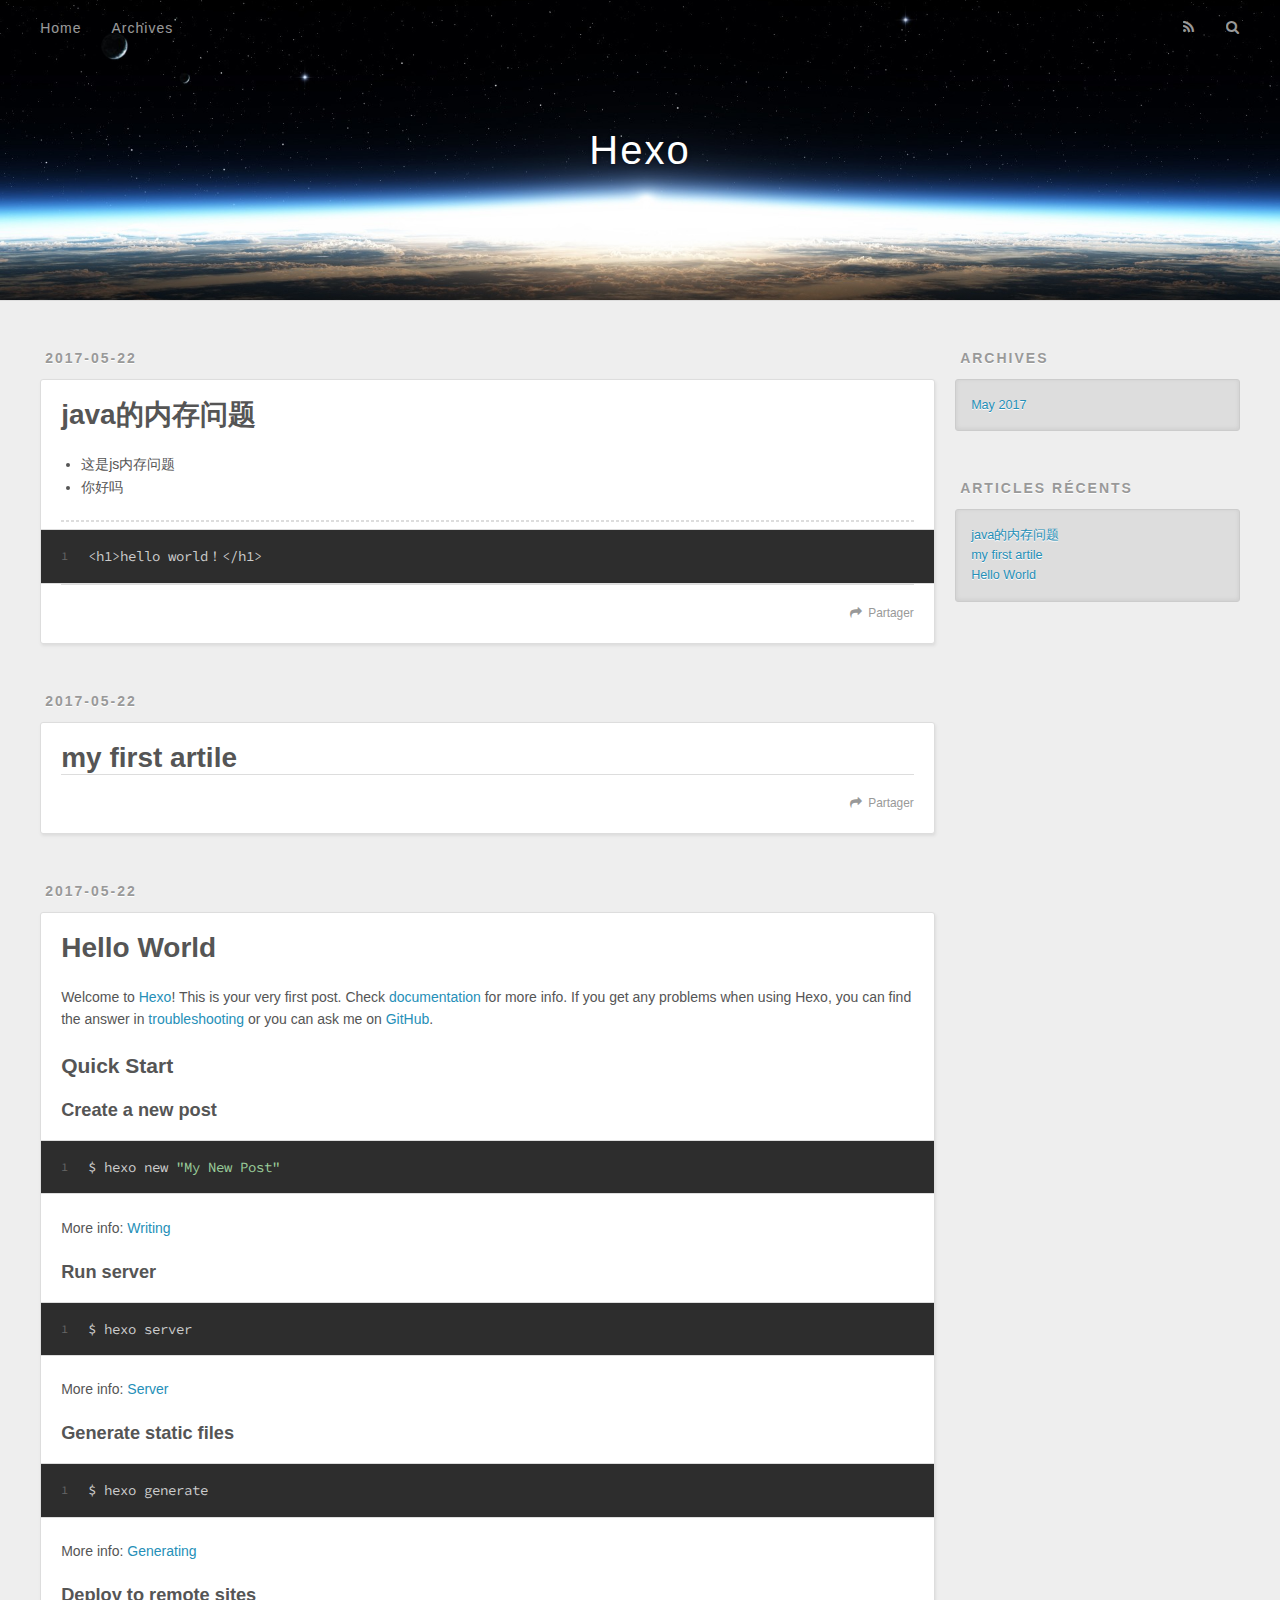
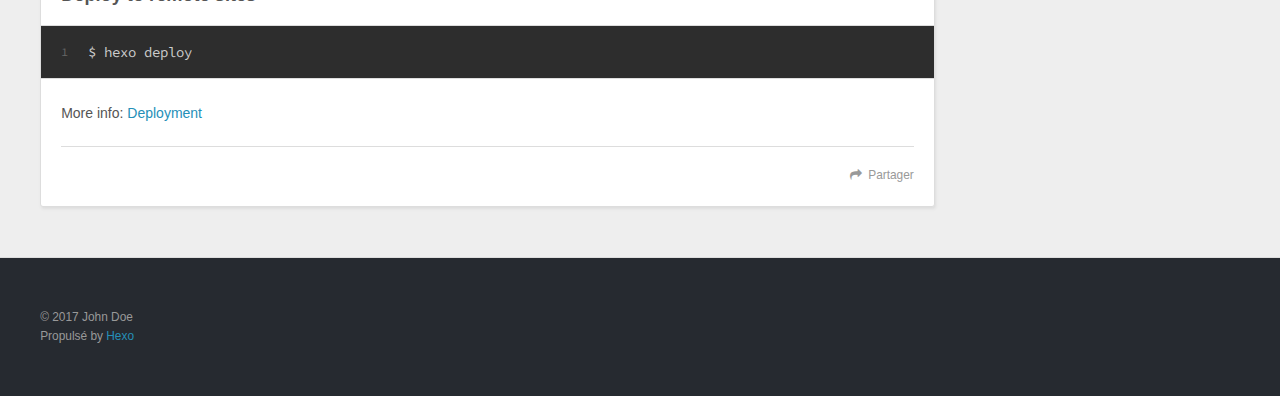
==== index.html @ 0a87f1e1 "Site updated: 2017-05-22 15:48:23" ====
<!DOCTYPE html>
<html>
<head>
  <meta charset="utf-8">
  
  <title>Hexo</title>
  <meta name="viewport" content="width=device-width, initial-scale=1, maximum-scale=1">
  <meta property="og:type" content="website">
<meta property="og:title" content="Hexo">
<meta property="og:url" content="http://yoursite.com/index.html">
<meta property="og:site_name" content="Hexo">
<meta name="twitter:card" content="summary">
<meta name="twitter:title" content="Hexo">
  
    <link rel="alternate" href="/atom.xml" title="Hexo" type="application/atom+xml">
  
  
    <link rel="icon" href="/favicon.png">
  
  
    <link href="//fonts.googleapis.com/css?family=Source+Code+Pro" rel="stylesheet" type="text/css">
  
  <link rel="stylesheet" href="/css/style.css">
  

</head>

<body>
  <div id="container">
    <div id="wrap">
      <header id="header">
  <div id="banner"></div>
  <div id="header-outer" class="outer">
    <div id="header-title" class="inner">
      <h1 id="logo-wrap">
        <a href="/" id="logo">Hexo</a>
      </h1>
      
    </div>
    <div id="header-inner" class="inner">
      <nav id="main-nav">
        <a id="main-nav-toggle" class="nav-icon"></a>
        
          <a class="main-nav-link" href="/">Home</a>
        
          <a class="main-nav-link" href="/archives">Archives</a>
        
      </nav>
      <nav id="sub-nav">
        
          <a id="nav-rss-link" class="nav-icon" href="/atom.xml" title="Flux RSS"></a>
        
        <a id="nav-search-btn" class="nav-icon" title="Rechercher"></a>
      </nav>
      <div id="search-form-wrap">
        <form action="//google.com/search" method="get" accept-charset="UTF-8" class="search-form"><input type="search" name="q" class="search-form-input" placeholder="Search"><button type="submit" class="search-form-submit">&#xF002;</button><input type="hidden" name="sitesearch" value="http://yoursite.com"></form>
      </div>
    </div>
  </div>
</header>
      <div class="outer">
        <section id="main">
  
    <article id="post-java的内存问题" class="article article-type-post" itemscope itemprop="blogPost">
  <div class="article-meta">
    <a href="/2017/05/22/java的内存问题/" class="article-date">
  <time datetime="2017-05-22T07:23:22.000Z" itemprop="datePublished">2017-05-22</time>
</a>
    
  </div>
  <div class="article-inner">
    
    
      <header class="article-header">
        
  
    <h1 itemprop="name">
      <a class="article-title" href="/2017/05/22/java的内存问题/">java的内存问题</a>
    </h1>
  

      </header>
    
    <div class="article-entry" itemprop="articleBody">
      
        <ul>
<li>这是js内存问题</li>
<li>你好吗</li>
</ul>
<hr>
<figure class="highlight plain"><table><tr><td class="gutter"><pre><div class="line">1</div></pre></td><td class="code"><pre><div class="line">&lt;h1&gt;hello world！&lt;/h1&gt;</div></pre></td></tr></table></figure>

      
    </div>
    <footer class="article-footer">
      <a data-url="http://yoursite.com/2017/05/22/java的内存问题/" data-id="cj2ztvyoh00012wnm1pkjahn8" class="article-share-link">Partager</a>
      
      
    </footer>
  </div>
  
</article>


  
    <article id="post-my-first-artile" class="article article-type-post" itemscope itemprop="blogPost">
  <div class="article-meta">
    <a href="/2017/05/22/my-first-artile/" class="article-date">
  <time datetime="2017-05-22T07:09:50.000Z" itemprop="datePublished">2017-05-22</time>
</a>
    
  </div>
  <div class="article-inner">
    
    
      <header class="article-header">
        
  
    <h1 itemprop="name">
      <a class="article-title" href="/2017/05/22/my-first-artile/">my first artile</a>
    </h1>
  

      </header>
    
    <div class="article-entry" itemprop="articleBody">
      
        
      
    </div>
    <footer class="article-footer">
      <a data-url="http://yoursite.com/2017/05/22/my-first-artile/" data-id="cj2ztvyok00022wnmjp8y0o5u" class="article-share-link">Partager</a>
      
      
    </footer>
  </div>
  
</article>


  
    <article id="post-hello-world" class="article article-type-post" itemscope itemprop="blogPost">
  <div class="article-meta">
    <a href="/2017/05/22/hello-world/" class="article-date">
  <time datetime="2017-05-22T07:06:11.647Z" itemprop="datePublished">2017-05-22</time>
</a>
    
  </div>
  <div class="article-inner">
    
    
      <header class="article-header">
        
  
    <h1 itemprop="name">
      <a class="article-title" href="/2017/05/22/hello-world/">Hello World</a>
    </h1>
  

      </header>
    
    <div class="article-entry" itemprop="articleBody">
      
        <p>Welcome to <a href="https://hexo.io/" target="_blank" rel="external">Hexo</a>! This is your very first post. Check <a href="https://hexo.io/docs/" target="_blank" rel="external">documentation</a> for more info. If you get any problems when using Hexo, you can find the answer in <a href="https://hexo.io/docs/troubleshooting.html" target="_blank" rel="external">troubleshooting</a> or you can ask me on <a href="https://github.com/hexojs/hexo/issues" target="_blank" rel="external">GitHub</a>.</p>
<h2 id="Quick-Start"><a href="#Quick-Start" class="headerlink" title="Quick Start"></a>Quick Start</h2><h3 id="Create-a-new-post"><a href="#Create-a-new-post" class="headerlink" title="Create a new post"></a>Create a new post</h3><figure class="highlight bash"><table><tr><td class="gutter"><pre><div class="line">1</div></pre></td><td class="code"><pre><div class="line">$ hexo new <span class="string">"My New Post"</span></div></pre></td></tr></table></figure>
<p>More info: <a href="https://hexo.io/docs/writing.html" target="_blank" rel="external">Writing</a></p>
<h3 id="Run-server"><a href="#Run-server" class="headerlink" title="Run server"></a>Run server</h3><figure class="highlight bash"><table><tr><td class="gutter"><pre><div class="line">1</div></pre></td><td class="code"><pre><div class="line">$ hexo server</div></pre></td></tr></table></figure>
<p>More info: <a href="https://hexo.io/docs/server.html" target="_blank" rel="external">Server</a></p>
<h3 id="Generate-static-files"><a href="#Generate-static-files" class="headerlink" title="Generate static files"></a>Generate static files</h3><figure class="highlight bash"><table><tr><td class="gutter"><pre><div class="line">1</div></pre></td><td class="code"><pre><div class="line">$ hexo generate</div></pre></td></tr></table></figure>
<p>More info: <a href="https://hexo.io/docs/generating.html" target="_blank" rel="external">Generating</a></p>
<h3 id="Deploy-to-remote-sites"><a href="#Deploy-to-remote-sites" class="headerlink" title="Deploy to remote sites"></a>Deploy to remote sites</h3><figure class="highlight bash"><table><tr><td class="gutter"><pre><div class="line">1</div></pre></td><td class="code"><pre><div class="line">$ hexo deploy</div></pre></td></tr></table></figure>
<p>More info: <a href="https://hexo.io/docs/deployment.html" target="_blank" rel="external">Deployment</a></p>

      
    </div>
    <footer class="article-footer">
      <a data-url="http://yoursite.com/2017/05/22/hello-world/" data-id="cj2ztvyoc00002wnmfj9zd8ai" class="article-share-link">Partager</a>
      
      
    </footer>
  </div>
  
</article>


  

</section>
        
          <aside id="sidebar">
  
    

  
    

  
    
  
    
  <div class="widget-wrap">
    <h3 class="widget-title">Archives</h3>
    <div class="widget">
      <ul class="archive-list"><li class="archive-list-item"><a class="archive-list-link" href="/archives/2017/05/">May 2017</a></li></ul>
    </div>
  </div>


  
    
  <div class="widget-wrap">
    <h3 class="widget-title">Articles récents</h3>
    <div class="widget">
      <ul>
        
          <li>
            <a href="/2017/05/22/java的内存问题/">java的内存问题</a>
          </li>
        
          <li>
            <a href="/2017/05/22/my-first-artile/">my first artile</a>
          </li>
        
          <li>
            <a href="/2017/05/22/hello-world/">Hello World</a>
          </li>
        
      </ul>
    </div>
  </div>

  
</aside>
        
      </div>
      <footer id="footer">
  
  <div class="outer">
    <div id="footer-info" class="inner">
      &copy; 2017 John Doe<br>
      Propulsé by <a href="http://hexo.io/" target="_blank">Hexo</a>
    </div>
  </div>
</footer>
    </div>
    <nav id="mobile-nav">
  
    <a href="/" class="mobile-nav-link">Home</a>
  
    <a href="/archives" class="mobile-nav-link">Archives</a>
  
</nav>
    

<script src="//ajax.googleapis.com/ajax/libs/jquery/2.0.3/jquery.min.js"></script>


  <link rel="stylesheet" href="/fancybox/jquery.fancybox.css">
  <script src="/fancybox/jquery.fancybox.pack.js"></script>


<script src="/js/script.js"></script>

  </div>
</body>
</html>
---- css/style.css ----
body {
  width: 100%;
}
body:before,
body:after {
  content: "";
  display: table;
}
body:after {
  clear: both;
}
html,
body,
div,
span,
applet,
object,
iframe,
h1,
h2,
h3,
h4,
h5,
h6,
p,
blockquote,
pre,
a,
abbr,
acronym,
address,
big,
cite,
code,
del,
dfn,
em,
img,
ins,
kbd,
q,
s,
samp,
small,
strike,
strong,
sub,
sup,
tt,
var,
dl,
dt,
dd,
ol,
ul,
li,
fieldset,
form,
label,
legend,
table,
caption,
tbody,
tfoot,
thead,
tr,
th,
td {
  margin: 0;
  padding: 0;
  border: 0;
  outline: 0;
  font-weight: inherit;
  font-style: inherit;
  font-family: inherit;
  font-size: 100%;
  vertical-align: baseline;
}
body {
  line-height: 1;
  color: #000;
  background: #fff;
}
ol,
ul {
  list-style: none;
}
table {
  border-collapse: separate;
  border-spacing: 0;
  vertical-align: middle;
}
caption,
th,
td {
  text-align: left;
  font-weight: normal;
  vertical-align: middle;
}
a img {
  border: none;
}
input,
button {
  margin: 0;
  padding: 0;
}
input::-moz-focus-inner,
button::-moz-focus-inner {
  border: 0;
  padding: 0;
}
@font-face {
  font-family: FontAwesome;
  font-style: normal;
  font-weight: normal;
  src: url("fonts/fontawesome-webfont.eot?v=#4.0.3");
  src: url("fonts/fontawesome-webfont.eot?#iefix&v=#4.0.3") format("embedded-opentype"), url("fonts/fontawesome-webfont.woff?v=#4.0.3") format("woff"), url("fonts/fontawesome-webfont.ttf?v=#4.0.3") format("truetype"), url("fonts/fontawesome-webfont.svg#fontawesomeregular?v=#4.0.3") format("svg");
}
html,
body,
#container {
  height: 100%;
}
body {
  background: #eee;
  font: 14px "Helvetica Neue", Helvetica, Arial, sans-serif;
  -webkit-text-size-adjust: 100%;
}
.outer {
  max-width: 1220px;
  margin: 0 auto;
  padding: 0 20px;
}
.outer:before,
.outer:after {
  content: "";
  display: table;
}
.outer:after {
  clear: both;
}
.inner {
  display: inline;
  float: left;
  width: 98.33333333333333%;
  margin: 0 0.833333333333333%;
}
.left,
.alignleft {
  float: left;
}
.right,
.alignright {
  float: right;
}
.clear {
  clear: both;
}
#container {
  position: relative;
}
.mobile-nav-on {
  overflow: hidden;
}
#wrap {
  height: 100%;
  width: 100%;
  position: absolute;
  top: 0;
  left: 0;
  -webkit-transition: 0.2s ease-out;
  -moz-transition: 0.2s ease-out;
  -ms-transition: 0.2s ease-out;
  transition: 0.2s ease-out;
  z-index: 1;
  background: #eee;
}
.mobile-nav-on #wrap {
  left: 280px;
}
@media screen and (min-width: 768px) {
  #main {
    display: inline;
    float: left;
    width: 73.33333333333333%;
    margin: 0 0.833333333333333%;
  }
}
.article-date,
.article-category-link,
.archive-year,
.widget-title {
  text-decoration: none;
  text-transform: uppercase;
  letter-spacing: 2px;
  color: #999;
  margin-bottom: 1em;
  margin-left: 5px;
  line-height: 1em;
  text-shadow: 0 1px #fff;
  font-weight: bold;
}
.article-inner,
.archive-article-inner {
  background: #fff;
  -webkit-box-shadow: 1px 2px 3px #ddd;
  box-shadow: 1px 2px 3px #ddd;
  border: 1px solid #ddd;
  border-radius: 3px;
}
.article-entry h1,
.widget h1 {
  font-size: 2em;
}
.article-entry h2,
.widget h2 {
  font-size: 1.5em;
}
.article-entry h3,
.widget h3 {
  font-size: 1.3em;
}
.article-entry h4,
.widget h4 {
  font-size: 1.2em;
}
.article-entry h5,
.widget h5 {
  font-size: 1em;
}
.article-entry h6,
.widget h6 {
  font-size: 1em;
  color: #999;
}
.article-entry hr,
.widget hr {
  border: 1px dashed #ddd;
}
.article-entry strong,
.widget strong {
  font-weight: bold;
}
.article-entry em,
.widget em,
.article-entry cite,
.widget cite {
  font-style: italic;
}
.article-entry sup,
.widget sup,
.article-entry sub,
.widget sub {
  font-size: 0.75em;
  line-height: 0;
  position: relative;
  vertical-align: baseline;
}
.article-entry sup,
.widget sup {
  top: -0.5em;
}
.article-entry sub,
.widget sub {
  bottom: -0.2em;
}
.article-entry small,
.widget small {
  font-size: 0.85em;
}
.article-entry acronym,
.widget acronym,
.article-entry abbr,
.widget abbr {
  border-bottom: 1px dotted;
}
.article-entry ul,
.widget ul,
.article-entry ol,
.widget ol,
.article-entry dl,
.widget dl {
  margin: 0 20px;
  line-height: 1.6em;
}
.article-entry ul ul,
.widget ul ul,
.article-entry ol ul,
.widget ol ul,
.article-entry ul ol,
.widget ul ol,
.article-entry ol ol,
.widget ol ol {
  margin-top: 0;
  margin-bottom: 0;
}
.article-entry ul,
.widget ul {
  list-style: disc;
}
.article-entry ol,
.widget ol {
  list-style: decimal;
}
.article-entry dt,
.widget dt {
  font-weight: bold;
}
#header {
  height: 300px;
  position: relative;
  border-bottom: 1px solid #ddd;
}
#header:before,
#header:after {
  content: "";
  position: absolute;
  left: 0;
  right: 0;
  height: 40px;
}
#header:before {
  top: 0;
  background: -webkit-linear-gradient(rgba(0,0,0,0.2), transparent);
  background: -moz-linear-gradient(rgba(0,0,0,0.2), transparent);
  background: -ms-linear-gradient(rgba(0,0,0,0.2), transparent);
  background: linear-gradient(rgba(0,0,0,0.2), transparent);
}
#header:after {
  bottom: 0;
  background: -webkit-linear-gradient(transparent, rgba(0,0,0,0.2));
  background: -moz-linear-gradient(transparent, rgba(0,0,0,0.2));
  background: -ms-linear-gradient(transparent, rgba(0,0,0,0.2));
  background: linear-gradient(transparent, rgba(0,0,0,0.2));
}
#header-outer {
  height: 100%;
  position: relative;
}
#header-inner {
  position: relative;
  overflow: hidden;
}
#banner {
  position: absolute;
  top: 0;
  left: 0;
  width: 100%;
  height: 100%;
  background: url("images/banner.jpg") center #000;
  -webkit-background-size: cover;
  -moz-background-size: cover;
  background-size: cover;
  z-index: -1;
}
#header-title {
  text-align: center;
  height: 40px;
  position: absolute;
  top: 50%;
  left: 0;
  margin-top: -20px;
}
#logo,
#subtitle {
  text-decoration: none;
  color: #fff;
  font-weight: 300;
  text-shadow: 0 1px 4px rgba(0,0,0,0.3);
}
#logo {
  font-size: 40px;
  line-height: 40px;
  letter-spacing: 2px;
}
#subtitle {
  font-size: 16px;
  line-height: 16px;
  letter-spacing: 1px;
}
#subtitle-wrap {
  margin-top: 16px;
}
#main-nav {
  float: left;
  margin-left: -15px;
}
.nav-icon,
.main-nav-link {
  float: left;
  color: #fff;
  opacity: 0.6;
  text-decoration: none;
  text-shadow: 0 1px rgba(0,0,0,0.2);
  -webkit-transition: opacity 0.2s;
  -moz-transition: opacity 0.2s;
  -ms-transition: opacity 0.2s;
  transition: opacity 0.2s;
  display: block;
  padding: 20px 15px;
}
.nav-icon:hover,
.main-nav-link:hover {
  opacity: 1;
}
.nav-icon {
  font-family: FontAwesome;
  text-align: center;
  font-size: 14px;
  width: 14px;
  height: 14px;
  padding: 20px 15px;
  position: relative;
  cursor: pointer;
}
.main-nav-link {
  font-weight: 300;
  letter-spacing: 1px;
}
@media screen and (max-width: 479px) {
  .main-nav-link {
    display: none;
  }
}
#main-nav-toggle {
  display: none;
}
#main-nav-toggle:before {
  content: "\f0c9";
}
@media screen and (max-width: 479px) {
  #main-nav-toggle {
    display: block;
  }
}
#sub-nav {
  float: right;
  margin-right: -15px;
}
#nav-rss-link:before {
  content: "\f09e";
}
#nav-search-btn:before {
  content: "\f002";
}
#search-form-wrap {
  position: absolute;
  top: 15px;
  width: 150px;
  height: 30px;
  right: -150px;
  opacity: 0;
  -webkit-transition: 0.2s ease-out;
  -moz-transition: 0.2s ease-out;
  -ms-transition: 0.2s ease-out;
  transition: 0.2s ease-out;
}
#search-form-wrap.on {
  opacity: 1;
  right: 0;
}
@media screen and (max-width: 479px) {
  #search-form-wrap {
    width: 100%;
    right: -100%;
  }
}
.search-form {
  position: absolute;
  top: 0;
  left: 0;
  right: 0;
  background: #fff;
  padding: 5px 15px;
  border-radius: 15px;
  -webkit-box-shadow: 0 0 10px rgba(0,0,0,0.3);
  box-shadow: 0 0 10px rgba(0,0,0,0.3);
}
.search-form-input {
  border: none;
  background: none;
  color: #555;
  width: 100%;
  font: 13px "Helvetica Neue", Helvetica, Arial, sans-serif;
  outline: none;
}
.search-form-input::-webkit-search-results-decoration,
.search-form-input::-webkit-search-cancel-button {
  -webkit-appearance: none;
}
.search-form-submit {
  position: absolute;
  top: 50%;
  right: 10px;
  margin-top: -7px;
  font: 13px FontAwesome;
  border: none;
  background: none;
  color: #bbb;
  cursor: pointer;
}
.search-form-submit:hover,
.search-form-submit:focus {
  color: #777;
}
.article {
  margin: 50px 0;
}
.article-inner {
  overflow: hidden;
}
.article-meta:before,
.article-meta:after {
  content: "";
  display: table;
}
.article-meta:after {
  clear: both;
}
.article-date {
  float: left;
}
.article-category {
  float: left;
  line-height: 1em;
  color: #ccc;
  text-shadow: 0 1px #fff;
  margin-left: 8px;
}
.article-category:before {
  content: "\2022";
}
.article-category-link {
  margin: 0 12px 1em;
}
.article-header {
  padding: 20px 20px 0;
}
.article-title {
  text-decoration: none;
  font-size: 2em;
  font-weight: bold;
  color: #555;
  line-height: 1.1em;
  -webkit-transition: color 0.2s;
  -moz-transition: color 0.2s;
  -ms-transition: color 0.2s;
  transition: color 0.2s;
}
a.article-title:hover {
  color: #258fb8;
}
.article-entry {
  color: #555;
  padding: 0 20px;
}
.article-entry:before,
.article-entry:after {
  content: "";
  display: table;
}
.article-entry:after {
  clear: both;
}
.article-entry p,
.article-entry table {
  line-height: 1.6em;
  margin: 1.6em 0;
}
.article-entry h1,
.article-entry h2,
.article-entry h3,
.article-entry h4,
.article-entry h5,
.article-entry h6 {
  font-weight: bold;
}
.article-entry h1,
.article-entry h2,
.article-entry h3,
.article-entry h4,
.article-entry h5,
.article-entry h6 {
  line-height: 1.1em;
  margin: 1.1em 0;
}
.article-entry a {
  color: #258fb8;
  text-decoration: none;
}
.article-entry a:hover {
  text-decoration: underline;
}
.article-entry ul,
.article-entry ol,
.article-entry dl {
  margin-top: 1.6em;
  margin-bottom: 1.6em;
}
.article-entry img,
.article-entry video {
  max-width: 100%;
  height: auto;
  display: block;
  margin: auto;
}
.article-entry iframe {
  border: none;
}
.article-entry table {
  width: 100%;
  border-collapse: collapse;
  border-spacing: 0;
}
.article-entry th {
  font-weight: bold;
  border-bottom: 3px solid #ddd;
  padding-bottom: 0.5em;
}
.article-entry td {
  border-bottom: 1px solid #ddd;
  padding: 10px 0;
}
.article-entry blockquote {
  font-family: Georgia, "Times New Roman", serif;
  font-size: 1.4em;
  margin: 1.6em 20px;
  text-align: center;
}
.article-entry blockquote footer {
  font-size: 14px;
  margin: 1.6em 0;
  font-family: "Helvetica Neue", Helvetica, Arial, sans-serif;
}
.article-entry blockquote footer cite:before {
  content: "—";
  padding: 0 0.5em;
}
.article-entry .pullquote {
  text-align: left;
  width: 45%;
  margin: 0;
}
.article-entry .pullquote.left {
  margin-left: 0.5em;
  margin-right: 1em;
}
.article-entry .pullquote.right {
  margin-right: 0.5em;
  margin-left: 1em;
}
.article-entry .caption {
  color: #999;
  display: block;
  font-size: 0.9em;
  margin-top: 0.5em;
  position: relative;
  text-align: center;
}
.article-entry .video-container {
  position: relative;
  padding-top: 56.25%;
  height: 0;
  overflow: hidden;
}
.article-entry .video-container iframe,
.article-entry .video-container object,
.article-entry .video-container embed {
  position: absolute;
  top: 0;
  left: 0;
  width: 100%;
  height: 100%;
  margin-top: 0;
}
.article-more-link a {
  display: inline-block;
  line-height: 1em;
  padding: 6px 15px;
  border-radius: 15px;
  background: #eee;
  color: #999;
  text-shadow: 0 1px #fff;
  text-decoration: none;
}
.article-more-link a:hover {
  background: #258fb8;
  color: #fff;
  text-decoration: none;
  text-shadow: 0 1px #1e7293;
}
.article-footer {
  font-size: 0.85em;
  line-height: 1.6em;
  border-top: 1px solid #ddd;
  padding-top: 1.6em;
  margin: 0 20px 20px;
}
.article-footer:before,
.article-footer:after {
  content: "";
  display: table;
}
.article-footer:after {
  clear: both;
}
.article-footer a {
  color: #999;
  text-decoration: none;
}
.article-footer a:hover {
  color: #555;
}
.article-tag-list-item {
  float: left;
  margin-right: 10px;
}
.article-tag-list-link:before {
  content: "#";
}
.article-comment-link {
  float: right;
}
.article-comment-link:before {
  content: "\f075";
  font-family: FontAwesome;
  padding-right: 8px;
}
.article-share-link {
  cursor: pointer;
  float: right;
  margin-left: 20px;
}
.article-share-link:before {
  content: "\f064";
  font-family: FontAwesome;
  padding-right: 6px;
}
#article-nav {
  position: relative;
}
#article-nav:before,
#article-nav:after {
  content: "";
  display: table;
}
#article-nav:after {
  clear: both;
}
@media screen and (min-width: 768px) {
  #article-nav {
    margin: 50px 0;
  }
  #article-nav:before {
    width: 8px;
    height: 8px;
    position: absolute;
    top: 50%;
    left: 50%;
    margin-top: -4px;
    margin-left: -4px;
    content: "";
    border-radius: 50%;
    background: #ddd;
    -webkit-box-shadow: 0 1px 2px #fff;
    box-shadow: 0 1px 2px #fff;
  }
}
.article-nav-link-wrap {
  text-decoration: none;
  text-shadow: 0 1px #fff;
  color: #999;
  -webkit-box-sizing: border-box;
  -moz-box-sizing: border-box;
  box-sizing: border-box;
  margin-top: 50px;
  text-align: center;
  display: block;
}
.article-nav-link-wrap:hover {
  color: #555;
}
@media screen and (min-width: 768px) {
  .article-nav-link-wrap {
    width: 50%;
    margin-top: 0;
  }
}
@media screen and (min-width: 768px) {
  #article-nav-newer {
    float: left;
    text-align: right;
    padding-right: 20px;
  }
}
@media screen and (min-width: 768px) {
  #article-nav-older {
    float: right;
    text-align: left;
    padding-left: 20px;
  }
}
.article-nav-caption {
  text-transform: uppercase;
  letter-spacing: 2px;
  color: #ddd;
  line-height: 1em;
  font-weight: bold;
}
#article-nav-newer .article-nav-caption {
  margin-right: -2px;
}
.article-nav-title {
  font-size: 0.85em;
  line-height: 1.6em;
  margin-top: 0.5em;
}
.article-share-box {
  position: absolute;
  display: none;
  background: #fff;
  -webkit-box-shadow: 1px 2px 10px rgba(0,0,0,0.2);
  box-shadow: 1px 2px 10px rgba(0,0,0,0.2);
  border-radius: 3px;
  margin-left: -145px;
  overflow: hidden;
  z-index: 1;
}
.article-share-box.on {
  display: block;
}
.article-share-input {
  width: 100%;
  background: none;
  -webkit-box-sizing: border-box;
  -moz-box-sizing: border-box;
  box-sizing: border-box;
  font: 14px "Helvetica Neue", Helvetica, Arial, sans-serif;
  padding: 0 15px;
  color: #555;
  outline: none;
  border: 1px solid #ddd;
  border-radius: 3px 3px 0 0;
  height: 36px;
  line-height: 36px;
}
.article-share-links {
  background: #eee;
}
.article-share-links:before,
.article-share-links:after {
  content: "";
  display: table;
}
.article-share-links:after {
  clear: both;
}
.article-share-twitter,
.article-share-facebook,
.article-share-pinterest,
.article-share-google {
  width: 50px;
  height: 36px;
  display: block;
  float: left;
  position: relative;
  color: #999;
  text-shadow: 0 1px #fff;
}
.article-share-twitter:before,
.article-share-facebook:before,
.article-share-pinterest:before,
.article-share-google:before {
  font-size: 20px;
  font-family: FontAwesome;
  width: 20px;
  height: 20px;
  position: absolute;
  top: 50%;
  left: 50%;
  margin-top: -10px;
  margin-left: -10px;
  text-align: center;
}
.article-share-twitter:hover,
.article-share-facebook:hover,
.article-share-pinterest:hover,
.article-share-google:hover {
  color: #fff;
}
.article-share-twitter:before {
  content: "\f099";
}
.article-share-twitter:hover {
  background: #00aced;
  text-shadow: 0 1px #008abe;
}
.article-share-facebook:before {
  content: "\f09a";
}
.article-share-facebook:hover {
  background: #3b5998;
  text-shadow: 0 1px #2f477a;
}
.article-share-pinterest:before {
  content: "\f0d2";
}
.article-share-pinterest:hover {
  background: #cb2027;
  text-shadow: 0 1px #a21a1f;
}
.article-share-google:before {
  content: "\f0d5";
}
.article-share-google:hover {
  background: #dd4b39;
  text-shadow: 0 1px #be3221;
}
.article-gallery {
  background: #000;
  position: relative;
}
.article-gallery-photos {
  position: relative;
  overflow: hidden;
}
.article-gallery-img {
  display: none;
  max-width: 100%;
}
.article-gallery-img:first-child {
  display: block;
}
.article-gallery-img.loaded {
  position: absolute;
  display: block;
}
.article-gallery-img img {
  display: block;
  max-width: 100%;
  margin: 0 auto;
}
#comments {
  background: #fff;
  -webkit-box-shadow: 1px 2px 3px #ddd;
  box-shadow: 1px 2px 3px #ddd;
  padding: 20px;
  border: 1px solid #ddd;
  border-radius: 3px;
  margin: 50px 0;
}
#comments a {
  color: #258fb8;
}
.archives-wrap {
  margin: 50px 0;
}
.archives:before,
.archives:after {
  content: "";
  display: table;
}
.archives:after {
  clear: both;
}
.archive-year-wrap {
  margin-bottom: 1em;
}
.archives {
  -webkit-column-gap: 10px;
  -moz-column-gap: 10px;
  column-gap: 10px;
}
@media screen and (min-width: 480px) and (max-width: 767px) {
  .archives {
    -webkit-column-count: 2;
    -moz-column-count: 2;
    column-count: 2;
  }
}
@media screen and (min-width: 768px) {
  .archives {
    -webkit-column-count: 3;
    -moz-column-count: 3;
    column-count: 3;
  }
}
.archive-article {
  -webkit-column-break-inside: avoid;
  page-break-inside: avoid;
  overflow: hidden;
  break-inside: avoid-column;
}
.archive-article-inner {
  padding: 10px;
  margin-bottom: 15px;
}
.archive-article-title {
  text-decoration: none;
  font-weight: bold;
  color: #555;
  -webkit-transition: color 0.2s;
  -moz-transition: color 0.2s;
  -ms-transition: color 0.2s;
  transition: color 0.2s;
  line-height: 1.6em;
}
.archive-article-title:hover {
  color: #258fb8;
}
.archive-article-footer {
  margin-top: 1em;
}
.archive-article-date {
  color: #999;
  text-decoration: none;
  font-size: 0.85em;
  line-height: 1em;
  margin-bottom: 0.5em;
  display: block;
}
#page-nav {
  margin: 50px auto;
  background: #fff;
  -webkit-box-shadow: 1px 2px 3px #ddd;
  box-shadow: 1px 2px 3px #ddd;
  border: 1px solid #ddd;
  border-radius: 3px;
  text-align: center;
  color: #999;
  overflow: hidden;
}
#page-nav:before,
#page-nav:after {
  content: "";
  display: table;
}
#page-nav:after {
  clear: both;
}
#page-nav a,
#page-nav span {
  padding: 10px 20px;
  line-height: 1;
  height: 2ex;
}
#page-nav a {
  color: #999;
  text-decoration: none;
}
#page-nav a:hover {
  background: #999;
  color: #fff;
}
#page-nav .prev {
  float: left;
}
#page-nav .next {
  float: right;
}
#page-nav .page-number {
  display: inline-block;
}
@media screen and (max-width: 479px) {
  #page-nav .page-number {
    display: none;
  }
}
#page-nav .current {
  color: #555;
  font-weight: bold;
}
#page-nav .space {
  color: #ddd;
}
#footer {
  background: #262a30;
  padding: 50px 0;
  border-top: 1px solid #ddd;
  color: #999;
}
#footer a {
  color: #258fb8;
  text-decoration: none;
}
#footer a:hover {
  text-decoration: underline;
}
#footer-info {
  line-height: 1.6em;
  font-size: 0.85em;
}
.article-entry pre,
.article-entry .highlight {
  background: #2d2d2d;
  margin: 0 -20px;
  padding: 15px 20px;
  border-style: solid;
  border-color: #ddd;
  border-width: 1px 0;
  overflow: auto;
  color: #ccc;
  line-height: 22.400000000000002px;
}
.article-entry .highlight .gutter pre,
.article-entry .gist .gist-file .gist-data .line-numbers {
  color: #666;
  font-size: 0.85em;
}
.article-entry pre,
.article-entry code {
  font-family: "Source Code Pro", Consolas, Monaco, Menlo, Consolas, monospace;
}
.article-entry code {
  background: #eee;
  text-shadow: 0 1px #fff;
  padding: 0 0.3em;
}
.article-entry pre code {
  background: none;
  text-shadow: none;
  padding: 0;
}
.article-entry .highlight pre {
  border: none;
  margin: 0;
  padding: 0;
}
.article-entry .highlight table {
  margin: 0;
  width: auto;
}
.article-entry .highlight td {
  border: none;
  padding: 0;
}
.article-entry .highlight figcaption {
  font-size: 0.85em;
  color: #999;
  line-height: 1em;
  margin-bottom: 1em;
}
.article-entry .highlight figcaption:before,
.article-entry .highlight figcaption:after {
  content: "";
  display: table;
}
.article-entry .highlight figcaption:after {
  clear: both;
}
.article-entry .highlight figcaption a {
  float: right;
}
.article-entry .highlight .gutter pre {
  text-align: right;
  padding-right: 20px;
}
.article-entry .highlight .line {
  height: 22.400000000000002px;
}
.article-entry .highlight .line.marked {
  background: #515151;
}
.article-entry .gist {
  margin: 0 -20px;
  border-style: solid;
  border-color: #ddd;
  border-width: 1px 0;
  background: #2d2d2d;
  padding: 15px 20px 15px 0;
}
.article-entry .gist .gist-file {
  border: none;
  font-family: "Source Code Pro", Consolas, Monaco, Menlo, Consolas, monospace;
  margin: 0;
}
.article-entry .gist .gist-file .gist-data {
  background: none;
  border: none;
}
.article-entry .gist .gist-file .gist-data .line-numbers {
  background: none;
  border: none;
  padding: 0 20px 0 0;
}
.article-entry .gist .gist-file .gist-data .line-data {
  padding: 0 !important;
}
.article-entry .gist .gist-file .highlight {
  margin: 0;
  padding: 0;
  border: none;
}
.article-entry .gist .gist-file .gist-meta {
  background: #2d2d2d;
  color: #999;
  font: 0.85em "Helvetica Neue", Helvetica, Arial, sans-serif;
  text-shadow: 0 0;
  padding: 0;
  margin-top: 1em;
  margin-left: 20px;
}
.article-entry .gist .gist-file .gist-meta a {
  color: #258fb8;
  font-weight: normal;
}
.article-entry .gist .gist-file .gist-meta a:hover {
  text-decoration: underline;
}
pre .comment,
pre .title {
  color: #999;
}
pre .variable,
pre .attribute,
pre .tag,
pre .regexp,
pre .ruby .constant,
pre .xml .tag .title,
pre .xml .pi,
pre .xml .doctype,
pre .html .doctype,
pre .css .id,
pre .css .class,
pre .css .pseudo {
  color: #f2777a;
}
pre .number,
pre .preprocessor,
pre .built_in,
pre .literal,
pre .params,
pre .constant {
  color: #f99157;
}
pre .class,
pre .ruby .class .title,
pre .css .rules .attribute {
  color: #9c9;
}
pre .string,
pre .value,
pre .inheritance,
pre .header,
pre .ruby .symbol,
pre .xml .cdata {
  color: #9c9;
}
pre .css .hexcolor {
  color: #6cc;
}
pre .function,
pre .python .decorator,
pre .python .title,
pre .ruby .function .title,
pre .ruby .title .keyword,
pre .perl .sub,
pre .javascript .title,
pre .coffeescript .title {
  color: #69c;
}
pre .keyword,
pre .javascript .function {
  color: #c9c;
}
@media screen and (max-width: 479px) {
  #mobile-nav {
    position: absolute;
    top: 0;
    left: 0;
    width: 280px;
    height: 100%;
    background: #191919;
    border-right: 1px solid #fff;
  }
}
@media screen and (max-width: 479px) {
  .mobile-nav-link {
    display: block;
    color: #999;
    text-decoration: none;
    padding: 15px 20px;
    font-weight: bold;
  }
  .mobile-nav-link:hover {
    color: #fff;
  }
}
@media screen and (min-width: 768px) {
  #sidebar {
    display: inline;
    float: left;
    width: 23.333333333333332%;
    margin: 0 0.833333333333333%;
  }
}
.widget-wrap {
  margin: 50px 0;
}
.widget {
  color: #777;
  text-shadow: 0 1px #fff;
  background: #ddd;
  -webkit-box-shadow: 0 -1px 4px #ccc inset;
  box-shadow: 0 -1px 4px #ccc inset;
  border: 1px solid #ccc;
  padding: 15px;
  border-radius: 3px;
}
.widget a {
  color: #258fb8;
  text-decoration: none;
}
.widget a:hover {
  text-decoration: underline;
}
.widget ul ul,
.widget ol ul,
.widget dl ul,
.widget ul ol,
.widget ol ol,
.widget dl ol,
.widget ul dl,
.widget ol dl,
.widget dl dl {
  margin-left: 15px;
  list-style: disc;
}
.widget {
  line-height: 1.6em;
  word-wrap: break-word;
  font-size: 0.9em;
}
.widget ul,
.widget ol {
  list-style: none;
  margin: 0;
}
.widget ul ul,
.widget ol ul,
.widget ul ol,
.widget ol ol {
  margin: 0 20px;
}
.widget ul ul,
.widget ol ul {
  list-style: disc;
}
.widget ul ol,
.widget ol ol {
  list-style: decimal;
}
.category-list-count,
.tag-list-count,
.archive-list-count {
  padding-left: 5px;
  color: #999;
  font-size: 0.85em;
}
.category-list-count:before,
.tag-list-count:before,
.archive-list-count:before {
  content: "(";
}
.category-list-count:after,
.tag-list-count:after,
.archive-list-count:after {
  content: ")";
}
.tagcloud a {
  margin-right: 5px;
  display: inline-block;
}
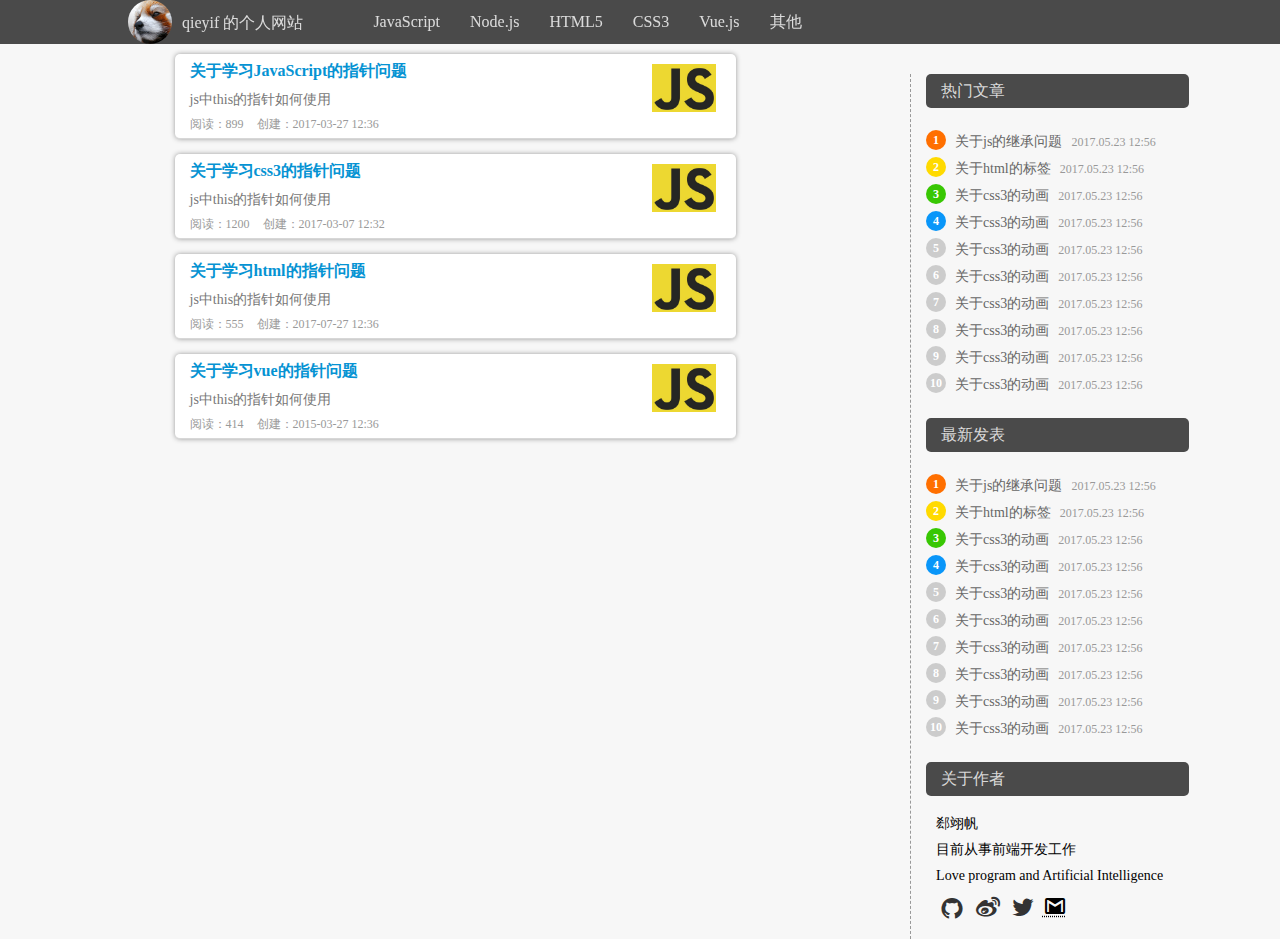
==== commit 3608fc25: "init" ====
--- a/index.html
+++ b/index.html
@@ -1,266 +1,89 @@
 <!DOCTYPE html>
 <html>
-<head>
-  <meta charset="utf-8">
-  
-  <title>Hexo</title>
-  <meta name="viewport" content="width=device-width, initial-scale=1, maximum-scale=1">
-  <meta property="og:type" content="website">
-<meta property="og:title" content="Hexo">
-<meta property="og:url" content="http://yoursite.com/index.html">
-<meta property="og:site_name" content="Hexo">
-<meta name="twitter:card" content="summary">
-<meta name="twitter:title" content="Hexo">
-  
-    <link rel="alternate" href="/atom.xml" title="Hexo" type="application/atom+xml">
-  
-  
-    <link rel="icon" href="/favicon.png">
-  
-  
-    <link href="//fonts.googleapis.com/css?family=Source+Code+Pro" rel="stylesheet" type="text/css">
-  
-  <link rel="stylesheet" href="/css/style.css">
-  
-
-</head>
-
-<body>
-  <div id="container">
-    <div id="wrap">
-      <header id="header">
-  <div id="banner"></div>
-  <div id="header-outer" class="outer">
-    <div id="header-title" class="inner">
-      <h1 id="logo-wrap">
-        <a href="/" id="logo">Hexo</a>
-      </h1>
-      
-    </div>
-    <div id="header-inner" class="inner">
-      <nav id="main-nav">
-        <a id="main-nav-toggle" class="nav-icon"></a>
-        
-          <a class="main-nav-link" href="/">Home</a>
-        
-          <a class="main-nav-link" href="/archives">Archives</a>
-        
-      </nav>
-      <nav id="sub-nav">
-        
-          <a id="nav-rss-link" class="nav-icon" href="/atom.xml" title="Flux RSS"></a>
-        
-        <a id="nav-search-btn" class="nav-icon" title="Rechercher"></a>
-      </nav>
-      <div id="search-form-wrap">
-        <form action="//google.com/search" method="get" accept-charset="UTF-8" class="search-form"><input type="search" name="q" class="search-form-input" placeholder="Search"><button type="submit" class="search-form-submit">&#xF002;</button><input type="hidden" name="sitesearch" value="http://yoursite.com"></form>
-      </div>
-    </div>
-  </div>
-</header>
-      <div class="outer">
-        <section id="main">
-  
-    <article id="post-java的内存问题" class="article article-type-post" itemscope itemprop="blogPost">
-  <div class="article-meta">
-    <a href="/2017/05/22/java的内存问题/" class="article-date">
-  <time datetime="2017-05-22T07:23:22.000Z" itemprop="datePublished">2017-05-22</time>
-</a>
-    
-  </div>
-  <div class="article-inner">
-    
-    
-      <header class="article-header">
-        
-  
-    <h1 itemprop="name">
-      <a class="article-title" href="/2017/05/22/java的内存问题/">java的内存问题</a>
-    </h1>
-  
-
-      </header>
-    
-    <div class="article-entry" itemprop="articleBody">
-      
-        <ul>
-<li>这是js内存问题</li>
-<li>你好吗</li>
-</ul>
-<hr>
-<figure class="highlight plain"><table><tr><td class="gutter"><pre><div class="line">1</div></pre></td><td class="code"><pre><div class="line">&lt;h1&gt;hello world！&lt;/h1&gt;</div></pre></td></tr></table></figure>
-
-      
-    </div>
-    <footer class="article-footer">
-      <a data-url="http://yoursite.com/2017/05/22/java的内存问题/" data-id="cj2ztvyoh00012wnm1pkjahn8" class="article-share-link">Partager</a>
-      
-      
-    </footer>
-  </div>
-  
-</article>
-
-
-  
-    <article id="post-my-first-artile" class="article article-type-post" itemscope itemprop="blogPost">
-  <div class="article-meta">
-    <a href="/2017/05/22/my-first-artile/" class="article-date">
-  <time datetime="2017-05-22T07:09:50.000Z" itemprop="datePublished">2017-05-22</time>
-</a>
-    
-  </div>
-  <div class="article-inner">
-    
-    
-      <header class="article-header">
-        
-  
-    <h1 itemprop="name">
-      <a class="article-title" href="/2017/05/22/my-first-artile/">my first artile</a>
-    </h1>
-  
-
-      </header>
-    
-    <div class="article-entry" itemprop="articleBody">
-      
-        
-      
-    </div>
-    <footer class="article-footer">
-      <a data-url="http://yoursite.com/2017/05/22/my-first-artile/" data-id="cj2ztvyok00022wnmjp8y0o5u" class="article-share-link">Partager</a>
-      
-      
-    </footer>
-  </div>
-  
-</article>
-
-
-  
-    <article id="post-hello-world" class="article article-type-post" itemscope itemprop="blogPost">
-  <div class="article-meta">
-    <a href="/2017/05/22/hello-world/" class="article-date">
-  <time datetime="2017-05-22T07:06:11.647Z" itemprop="datePublished">2017-05-22</time>
-</a>
-    
-  </div>
-  <div class="article-inner">
-    
-    
-      <header class="article-header">
-        
-  
-    <h1 itemprop="name">
-      <a class="article-title" href="/2017/05/22/hello-world/">Hello World</a>
-    </h1>
-  
-
-      </header>
-    
-    <div class="article-entry" itemprop="articleBody">
-      
-        <p>Welcome to <a href="https://hexo.io/" target="_blank" rel="external">Hexo</a>! This is your very first post. Check <a href="https://hexo.io/docs/" target="_blank" rel="external">documentation</a> for more info. If you get any problems when using Hexo, you can find the answer in <a href="https://hexo.io/docs/troubleshooting.html" target="_blank" rel="external">troubleshooting</a> or you can ask me on <a href="https://github.com/hexojs/hexo/issues" target="_blank" rel="external">GitHub</a>.</p>
-<h2 id="Quick-Start"><a href="#Quick-Start" class="headerlink" title="Quick Start"></a>Quick Start</h2><h3 id="Create-a-new-post"><a href="#Create-a-new-post" class="headerlink" title="Create a new post"></a>Create a new post</h3><figure class="highlight bash"><table><tr><td class="gutter"><pre><div class="line">1</div></pre></td><td class="code"><pre><div class="line">$ hexo new <span class="string">"My New Post"</span></div></pre></td></tr></table></figure>
-<p>More info: <a href="https://hexo.io/docs/writing.html" target="_blank" rel="external">Writing</a></p>
-<h3 id="Run-server"><a href="#Run-server" class="headerlink" title="Run server"></a>Run server</h3><figure class="highlight bash"><table><tr><td class="gutter"><pre><div class="line">1</div></pre></td><td class="code"><pre><div class="line">$ hexo server</div></pre></td></tr></table></figure>
-<p>More info: <a href="https://hexo.io/docs/server.html" target="_blank" rel="external">Server</a></p>
-<h3 id="Generate-static-files"><a href="#Generate-static-files" class="headerlink" title="Generate static files"></a>Generate static files</h3><figure class="highlight bash"><table><tr><td class="gutter"><pre><div class="line">1</div></pre></td><td class="code"><pre><div class="line">$ hexo generate</div></pre></td></tr></table></figure>
-<p>More info: <a href="https://hexo.io/docs/generating.html" target="_blank" rel="external">Generating</a></p>
-<h3 id="Deploy-to-remote-sites"><a href="#Deploy-to-remote-sites" class="headerlink" title="Deploy to remote sites"></a>Deploy to remote sites</h3><figure class="highlight bash"><table><tr><td class="gutter"><pre><div class="line">1</div></pre></td><td class="code"><pre><div class="line">$ hexo deploy</div></pre></td></tr></table></figure>
-<p>More info: <a href="https://hexo.io/docs/deployment.html" target="_blank" rel="external">Deployment</a></p>
-
-      
-    </div>
-    <footer class="article-footer">
-      <a data-url="http://yoursite.com/2017/05/22/hello-world/" data-id="cj2ztvyoc00002wnmfj9zd8ai" class="article-share-link">Partager</a>
-      
-      
-    </footer>
-  </div>
-  
-</article>
-
-
-  
-
-</section>
-        
-          <aside id="sidebar">
-  
-    
-
-  
-    
-
-  
-    
-  
-    
-  <div class="widget-wrap">
-    <h3 class="widget-title">Archives</h3>
-    <div class="widget">
-      <ul class="archive-list"><li class="archive-list-item"><a class="archive-list-link" href="/archives/2017/05/">May 2017</a></li></ul>
-    </div>
-  </div>
-
-
-  
-    
-  <div class="widget-wrap">
-    <h3 class="widget-title">Articles récents</h3>
-    <div class="widget">
-      <ul>
-        
-          <li>
-            <a href="/2017/05/22/java的内存问题/">java的内存问题</a>
-          </li>
-        
-          <li>
-            <a href="/2017/05/22/my-first-artile/">my first artile</a>
-          </li>
-        
-          <li>
-            <a href="/2017/05/22/hello-world/">Hello World</a>
-          </li>
-        
-      </ul>
-    </div>
-  </div>
-
-  
-</aside>
-        
-      </div>
-      <footer id="footer">
-  
-  <div class="outer">
-    <div id="footer-info" class="inner">
-      &copy; 2017 John Doe<br>
-      Propulsé by <a href="http://hexo.io/" target="_blank">Hexo</a>
-    </div>
-  </div>
-</footer>
-    </div>
-    <nav id="mobile-nav">
-  
-    <a href="/" class="mobile-nav-link">Home</a>
-  
-    <a href="/archives" class="mobile-nav-link">Archives</a>
-  
-</nav>
-    
-
-<script src="//ajax.googleapis.com/ajax/libs/jquery/2.0.3/jquery.min.js"></script>
-
-
-  <link rel="stylesheet" href="/fancybox/jquery.fancybox.css">
-  <script src="/fancybox/jquery.fancybox.pack.js"></script>
-
-
-<script src="/js/script.js"></script>
-
-  </div>
-</body>
-</html>+	<head>
+		<meta charset="utf-8" />
+		<meta name="viewport" content="width=device-width, initial-scale=1, maximum-scale=1, user-scalable=no">
+		<title>郄翊帆的个人网站</title>
+		<link rel="stylesheet" type="text/css" href="css/css-reset.css"/>
+		<link rel="stylesheet" type="text/css" href="css/index.css"/>
+		<link rel="stylesheet" type="text/css" href="fonts/meun/iconfont.css"/>
+		<link rel="stylesheet" type="text/css" href="fonts/concat/iconfont.css"/>
+	</head>
+	<body>
+		<header>
+			<nav>
+				<h4><img src="img/avata.png" alt="" /><i>qieyif 的个人网站</i></h4>
+				<ul>
+					<li>JavaScript</li>
+					<li>Node.js</li>
+					<li>HTML5</li>
+					<li>CSS3</li>
+					<li>Vue.js</li>
+					<li>其他</li>
+				</ul>
+				<div id="btn-menu"><i class="iconfont icon-menu"></i></div>
+			</nav>
+		</header>
+		
+		<section>
+			<article>
+				<!--<ul class="article-list">
+					<li>
+						<h3>Jvascript解析器的原理</h3>
+						<p>分析js的解析原理流程</p>
+						<div><span>阅读：1202</span> <span>创建：2017-05-24 06:35</span></div>
+						<img src="img/js.jpg"/>
+					</li>
+				</ul>-->
+			</article>
+			
+			<aside>
+				<h4>热门文章</h4>
+				<ul>
+					<li><span class="top-1">1</span> <span>关于js的继承问题</span> <span>2017.05.23 12:56</span></li>
+					<li><span class="top-2">2</span> <span>关于html的标签</span> <span>2017.05.23 12:56</span></li>
+					<li><span class="top-3">3</span> <span>关于css3的动画</span> <span>2017.05.23 12:56</span></li>
+					<li><span class="top-4">4</span> <span>关于css3的动画</span> <span>2017.05.23 12:56</span></li>
+					<li><span class="top-5">5</span> <span>关于css3的动画</span> <span>2017.05.23 12:56</span></li>
+					<li><span>6</span> <span>关于css3的动画</span> <span>2017.05.23 12:56</span></li>
+					<li><span>7</span> <span>关于css3的动画</span> <span>2017.05.23 12:56</span></li>
+					<li><span>8</span> <span>关于css3的动画</span> <span>2017.05.23 12:56</span></li>
+					<li><span>9</span> <span>关于css3的动画</span> <span>2017.05.23 12:56</span></li>
+					<li><span>10</span> <span>关于css3的动画</span> <span>2017.05.23 12:56</span></li>
+				</ul>
+				<h4>最新发表</h4>
+				<ul>
+					<li><span class="top-1">1</span> <span>关于js的继承问题</span> <span>2017.05.23 12:56</span></li>
+					<li><span class="top-2">2</span> <span>关于html的标签</span> <span>2017.05.23 12:56</span></li>
+					<li><span class="top-3">3</span> <span>关于css3的动画</span> <span>2017.05.23 12:56</span></li>
+					<li><span class="top-4">4</span> <span>关于css3的动画</span> <span>2017.05.23 12:56</span></li>
+					<li><span class="top-5">5</span> <span>关于css3的动画</span> <span>2017.05.23 12:56</span></li>
+					<li><span>6</span> <span>关于css3的动画</span> <span>2017.05.23 12:56</span></li>
+					<li><span>7</span> <span>关于css3的动画</span> <span>2017.05.23 12:56</span></li>
+					<li><span>8</span> <span>关于css3的动画</span> <span>2017.05.23 12:56</span></li>
+					<li><span>9</span> <span>关于css3的动画</span> <span>2017.05.23 12:56</span></li>
+					<li><span>10</span> <span>关于css3的动画</span> <span>2017.05.23 12:56</span></li>
+				</ul>
+				<h4>关于作者</h4>
+				<div class="author-info">
+					<p>郄翊帆</p>
+					<p><span></span></p>
+					<p>目前从事前端开发工作</p>
+					<p>Love program and Artificial Intelligence</p>
+					<p style="margin-top: 5px;">
+						<a href="https://github.com/qieyif"><span class="iconfont icon-github"></span></a>
+						<a href="http://weibo.com/p/1005056226461361/home?from=page_100505&mod=TAB&is_all=1"><span class="iconfont icon-weibo" style="position: relative;top: 1px;"></span></a>
+						<a href="https://github.com/qieyif"><span class="iconfont icon-twitter"></span></a>
+						<abbr title="qieyif@gmail.com"><span class="iconfont icon-gmail"></span></abbr>
+					</p>
+				</div>
+			</aside>
+		</section>
+		
+		<footer>
+			
+		</footer>
+		<script src="js/jquery.min.js" type="text/javascript" charset="utf-8"></script>
+		<script src="js/index.js" type="text/javascript" charset="utf-8"></script>
+	</body>
+</html>
--- a/css/index.css
+++ b/css/index.css
@@ -0,0 +1,255 @@
+
+header{
+	width: 100%;
+	height:44px;
+	background: rgba(0,0,0,.7);
+	position: fixed;
+	top: 0;
+	z-index: 999;
+}
+section{
+	padding-top: 44px;
+	background: #f7f7f7;
+}
+
+@media only screen and (min-width:992px) {
+	nav{
+		width: 80%;
+		margin: 0 auto;
+		height: 44px;
+		line-height: 44px;
+		color: rgba(255,255,255,.8);
+		display: flex;
+		justify-content: space-between;
+	}
+	nav h4{
+		width: 20%;
+	}
+	nav h4 img{
+		width: 44px;
+		height: 44px;
+		border-radius: 50%;
+		margin-right: 10px;
+	}
+	nav h4 i{
+		position: relative;
+		top: -16px;
+	}
+	nav ul{
+		display: flex;
+		width: 75%;
+	}
+	nav ul li{
+		margin: 0 15px;
+	}
+	nav ul div{
+		width: 5%;
+	}
+	.icon-menu{
+		display: none;
+	}
+	
+	section article{
+		width: 72%;
+	}
+	article .article-list{
+		width: 60%;
+	}
+	
+	article .article-list img{
+		position: absolute;
+		width: 64px;
+		height: 48px;
+		right: 20px;
+		top: 10px;
+	}	
+}
+
+@media only screen and (max-width:992px ) {
+	nav{
+		width: 90%;
+		margin: 0 auto;
+		height: 44px;
+		line-height: 44px;
+		color: rgba(255,255,255,.8);
+		display: flex;
+		justify-content: space-between;
+	}
+	nav h4 img{
+		width: 44px;
+		height: 44px;
+		border-radius: 50%;
+		margin-right: 10px;
+	}
+	nav h4 i{
+		position: relative;
+		top: -16px;
+	}
+	nav ul {
+		display: none;
+		width: 100%;
+		position: absolute;
+		left: 0;
+		top: 44px;
+		background: rgba(0,0,0,.7);
+	}
+	nav ul li{
+		height: 34px;
+		line-height: 34px;
+		text-align: center;
+		width: 100%;	
+		border-top: 1px dashed #f5f5f5;
+	}
+	.icon-menu{
+		display: block;
+	}
+	nav div{
+		cursor: pointer;
+	}
+	aside{
+		display: none;
+	}
+	
+	section article{
+		width: 100%;
+	}
+	article .article-list{
+		width: 90%;
+	}
+	
+	article .article-list img{
+		position: absolute;
+		width: 48px;
+		height: 36px;
+		right: 20px;
+		top: 10px;
+	}
+}
+
+.visible{
+	display: block;
+}
+
+section{
+	min-height: 90vh;
+	display: flex;
+	justify-content: space-between;
+}
+
+article .article-list{
+	height: 84px;
+	margin: 15px auto;
+	border-bottom: 1px solid #d7d7d7;
+	position: relative;
+	padding-left: 15px;
+	margin-top: 10px;
+	background: #fff;
+	box-shadow: 0 0 5px #999;
+	border-radius: 5px;
+}
+article .article-list h3{
+	font-weight: bold;
+	line-height: 34px;
+	color: #0593d3;
+}
+article .article-list p{
+	font-size: 14px;
+	color: #777;
+	line-height: 24px;
+}
+article .article-list div{
+	font-size: 12px;
+	color: #999;
+	line-height: 24px;
+	font-family: georgia;
+}
+article .article-list div span:nth-of-type(2){
+	margin-left: 10px;
+}
+
+article .article-list:hover{
+	background: #f1f1f1;
+	cursor: pointer;
+}
+
+
+section aside{
+	margin-top: 30px;
+	width: 28%;
+	border-left: 1px dashed #999;
+	min-height: 50vh;
+	padding-left: 15px;
+	font-family: "arial narrow";
+}
+section aside h4{
+	width: 70%;
+	line-height: 34px;
+	background: rgba(0,0,0,.7);
+	color: rgba(255,255,255,.8);
+	padding-left: 15px;
+	border-radius: 5px;
+}
+section aside ul{
+	margin: 20px 0;
+}
+section aside li{
+	line-height: 26px;
+}
+section aside li span:nth-of-type(1){
+	display: inline-block;
+	width: 20px;
+	height: 20px;
+	border-radius: 20px;
+	text-align: center;
+	line-height: 20px;
+	color: #fff;
+	font-weight: bold;
+	font-size: 12px;
+	position: relative;
+	top: -2px;
+	background: #ccc;
+}
+section aside li span.top-1{
+	background: #FF6F00;
+}
+section aside li span.top-2{
+	background: #FFDA00;
+}
+section aside li span.top-3{
+	background: #38C703;
+}
+section aside li span.top-4{
+	background: #0996F9;
+}
+
+section aside li span:nth-of-type(2){
+	margin-left: 5px;
+	color: #666;
+	font-size: 14px;
+	font-family: georgia;
+}
+section aside li span:nth-of-type(3){
+	font-size: 12px;
+	margin-left: 5px;
+	color: #999;
+	font-family:georgia;
+}
+
+.author-info{
+	width: 70%;
+	min-height: 100px;
+	margin:15px 0;
+	padding-left: 10px;
+}
+.author-info a{
+	text-decoration: none;
+	color: #333;
+	margin: 0 4px;
+}
+.author-info p{
+	line-height: 26px;
+	font-size: 14px;
+}
+.author-info p .iconfont{
+	font-size: 24px;
+}
--- a/fonts/meun/iconfont.css
+++ b/fonts/meun/iconfont.css
@@ -0,0 +1,21 @@
+
+@font-face {font-family: "iconfont";
+  src: url('iconfont.eot?t=1495508938330'); /* IE9*/
+  src: url('iconfont.eot?t=1495508938330#iefix') format('embedded-opentype'), /* IE6-IE8 */
+  url('iconfont.woff?t=1495508938330') format('woff'), /* chrome, firefox */
+  url('iconfont.ttf?t=1495508938330') format('truetype'), /* chrome, firefox, opera, Safari, Android, iOS 4.2+*/
+  url('iconfont.svg?t=1495508938330#iconfont') format('svg'); /* iOS 4.1- */
+}
+
+.iconfont {
+  font-family:"iconfont" !important;
+  font-size:16px;
+  font-style:normal;
+  -webkit-font-smoothing: antialiased;
+  -moz-osx-font-smoothing: grayscale;
+}
+
+.icon-iconset0193:before { content: "\e65c"; }
+
+.icon-menu:before { content: "\e602"; }
+
--- a/fonts/concat/iconfont.css
+++ b/fonts/concat/iconfont.css
@@ -0,0 +1,25 @@
+
+@font-face {font-family: "iconfont";
+  src: url('iconfont.eot?t=1495519883231'); /* IE9*/
+  src: url('iconfont.eot?t=1495519883231#iefix') format('embedded-opentype'), /* IE6-IE8 */
+  url('iconfont.woff?t=1495519883231') format('woff'), /* chrome, firefox */
+  url('iconfont.ttf?t=1495519883231') format('truetype'), /* chrome, firefox, opera, Safari, Android, iOS 4.2+*/
+  url('iconfont.svg?t=1495519883231#iconfont') format('svg'); /* iOS 4.1- */
+}
+
+.iconfont {
+  font-family:"iconfont" !important;
+  font-size:16px;
+  font-style:normal;
+  -webkit-font-smoothing: antialiased;
+  -moz-osx-font-smoothing: grayscale;
+}
+
+.icon-twitter:before { content: "\e634"; }
+
+.icon-github:before { content: "\e9fa"; }
+
+.icon-weibo:before { content: "\e629"; }
+
+.icon-gmail:before { content: "\e89f"; }
+
